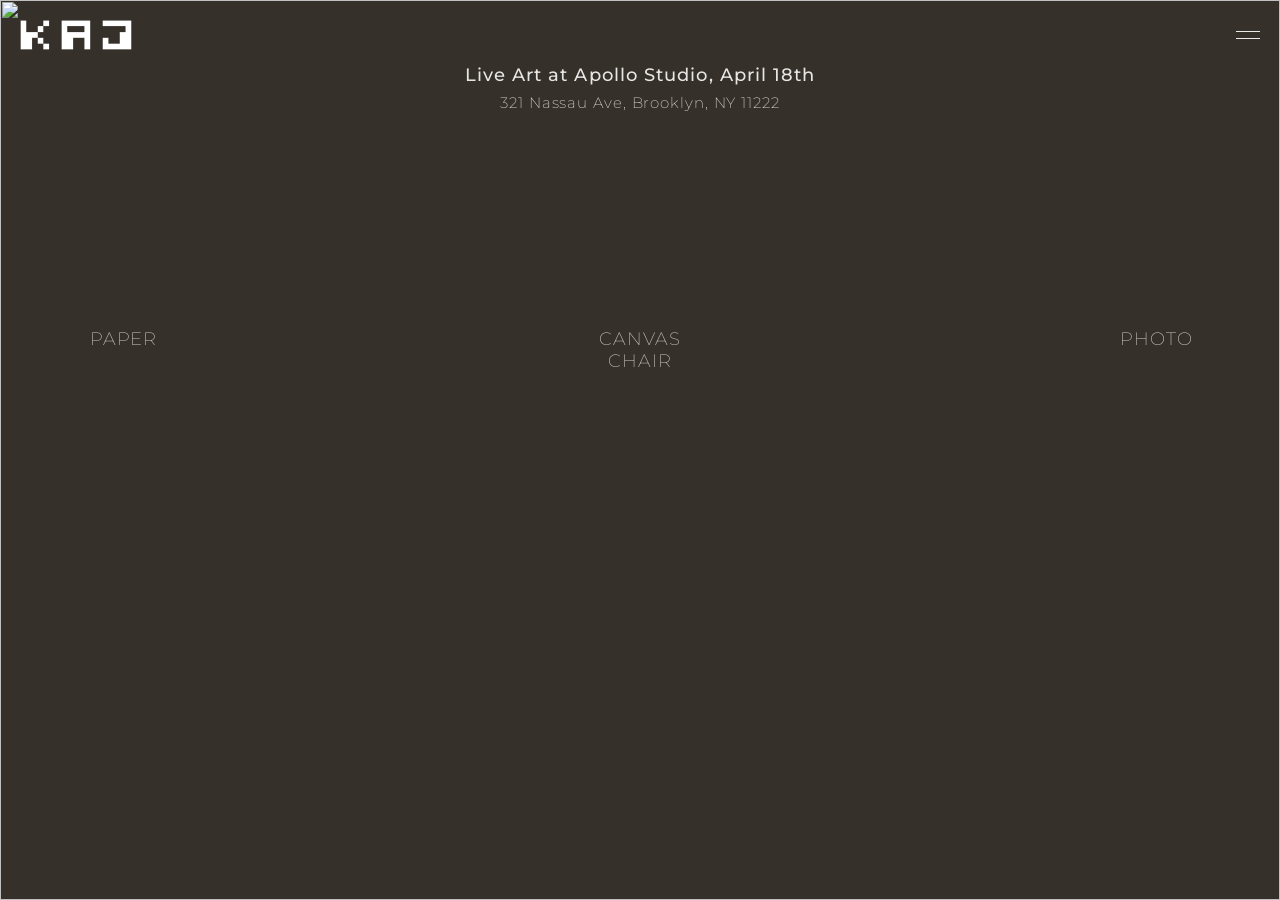
==== index.html @ 90a0300f "Home: bump version and asset query strings for cache bust DIGITAL is already removed from index.html" ====
<!DOCTYPE html>
<html lang="en">
<head>
    <meta charset="UTF-8">
    <meta name="viewport" content="width=device-width, initial-scale=1.0, maximum-scale=1.0, user-scalable=no, viewport-fit=cover">
    <style>
    html{color-scheme:dark}
    html,body{min-height:100%;min-height:100dvh;min-height:-webkit-fill-available;background:#353029!important;background-color:#353029!important;margin:0}
    .home-bg-layer{
      position:fixed;inset:0;z-index:0;pointer-events:none;background-color:#353029;
    }
    .home-foreground{position:relative;z-index:1;min-height:100vh;min-height:100dvh}
    .home-bg-layer .home-bg-layer-img{
      width:100%;height:100%;object-fit:cover;object-position:center;display:block;
    }
    </style>
    <link rel="canonical" href="https://studio-kaj.com/">
    <meta http-equiv="Cache-Control" content="no-cache, no-store, must-revalidate">
    <meta http-equiv="Pragma" content="no-cache">
    <meta http-equiv="Expires" content="0">
    <meta name="theme-color" content="#353029">
    <title>KAJ</title>
    <link rel="preconnect" href="https://fonts.googleapis.com">
    <link rel="preconnect" href="https://fonts.gstatic.com" crossorigin>
    <link href="https://fonts.googleapis.com/css2?family=Montserrat:ital,wght@0,100;0,200;0,300;0,500;1,100;1,200;1,300&display=swap" rel="stylesheet" media="print" onload="this.media='all'">
    <noscript><link href="https://fonts.googleapis.com/css2?family=Montserrat:ital,wght@0,100;0,200;0,300;0,500;1,100;1,200;1,300&display=swap" rel="stylesheet"></noscript>
    <link rel="preload" as="image" href="https://studio-kaj.com/assets/background-image.webp?v=7" fetchpriority="high">
    <link rel="stylesheet" href="logo-vars.css?v=4">
    <link rel="stylesheet" href="styles.css?v=49">
</head>
<body data-home>
    <div class="home-bg-layer" aria-hidden="true">
        <img id="homeHeroBackground" class="home-bg-layer-img" src="https://studio-kaj.com/assets/background-image.webp?v=7" alt="" width="2400" height="1600" fetchpriority="high" decoding="sync">
    </div>
    <script>
    (function () {
        var img = document.getElementById('homeHeroBackground');
        if (!img) return;
        var p = location.protocol;
        var h = location.hostname;
        if (p === 'file:' || h === 'localhost' || h === '127.0.0.1') {
            try { img.src = new URL('assets/background-image.webp?v=7', location.href).href; } catch (e) {}
        }
    })();
    </script>
    <div class="home-foreground">
    <a href="index.html" class="logo"><img src="assets/KAJ-Logo.webp?v=4" alt="KAJ" width="1846" height="832" decoding="async"></a>
    <div class="menu-button" id="menuButton">
        <span></span>
        <span></span>
    </div>
    <div class="home-announcement" role="status">
        <p class="home-announcement-line">Live Art at Apollo Studio, April 18th</p>
        <p class="home-announcement-line">321 Nassau Ave, Brooklyn, NY 11222</p>
    </div>
    <div class="button-titles">
        <a href="paper.html" class="title-item">PAPER</a>
        <a href="canvas.html" class="title-item">CANVAS</a>
        <a href="photo.html" class="title-item">PHOTO</a>
        <a href="chair.html" class="title-item">CHAIR</a>
    </div>
    <div class="menu-popup" id="menuPopup">
        <div class="menu-popup-content">
            <a href="canvas.html" class="menu-popup-item">CANVAS</a>
            <a href="paper.html" class="menu-popup-item">PAPER</a>
            <a href="photo.html" class="menu-popup-item">PHOTO</a>
            <a href="chair.html" class="menu-popup-item">CHAIR</a>
        </div>
    </div>
    </div>
    <script src="site-boot.js?v=10"></script>
    <script src="menu.js?v=31" defer></script>
</body>
</html>
---- logo-vars.css ----
/* === Logo layout — edit values below ===
   Base gap + optional notch (safe-area). Logo heights at three breakpoints.
   After saving, bump ?v= on logo-vars.css in every .html file (search: logo-vars.css). */

:root {
    /* Space from top: base gap + iPhone notch / Dynamic Island when present */
    --logo-inset-top: calc(20px + env(safe-area-inset-top, 0px));
    --logo-height: 30px;
    --header-bar-height: var(--logo-height);
    --header-stack-height: calc(var(--logo-inset-top) + var(--header-bar-height));
}

@media (max-width: 768px) {
    :root {
        --logo-height: 26px;
    }
}

@media (max-width: 480px) {
    :root {
        --logo-height: 22px;
    }
}
---- styles.css ----
* {
    margin: 0;
    padding: 0;
    box-sizing: border-box;
}

html, body {
    width: 100%;
    margin: 0;
    padding: 0;
}

html {
    background-color: #353029;
    min-height: 100%;
    min-height: 100dvh;
    min-height: -webkit-fill-available;
    width: 100%;
    margin: 0;
    padding: 0;
    overflow-x: hidden;
}

body {
    background-color: #353029;
    min-height: 100vh;
    min-height: 100dvh;
    min-height: -webkit-fill-available;
    width: 100%;
    margin: 0;
    padding: 0;
    overflow-x: hidden;
    position: relative;
}

/* Hero img: keep layer behind UI — no transform on this fixed layer (Chrome can paint it above siblings). */
.home-bg-layer {
    position: fixed;
    inset: 0;
    width: auto;
    height: auto;
    min-height: 100vh;
    min-height: 100dvh;
    min-height: 100svh;
    z-index: 0;
    pointer-events: none;
    background-color: #353029;
}

/* Wraps all home UI so z-index stacks above .home-bg-layer (see index.html). */
.home-foreground {
    position: relative;
    z-index: 1;
    min-height: 100vh;
    min-height: 100dvh;
}

.home-bg-layer .home-bg-layer-img {
    width: 100%;
    height: 100%;
    object-fit: cover;
    object-position: center center;
    display: block;
}

.logo {
    position: absolute;
    z-index: 10;
    top: var(--logo-inset-top);
    left: 0;
    padding: 0 20px 0 20px;
    display: flex;
    align-items: flex-start;
    height: var(--header-bar-height);
    text-decoration: none;
    user-select: none;
    -webkit-user-select: none;
    -moz-user-select: none;
    -ms-user-select: none;
    outline: none;
}

.logo img {
    height: var(--logo-height);
    width: auto;
    display: block;
    object-fit: contain;
    object-position: top center;
    filter: brightness(0) invert(1);
}

.menu-button {
    position: absolute;
    top: var(--logo-inset-top);
    right: 0;
    padding: 0 20px 0 20px;
    display: flex;
    flex-direction: column;
    justify-content: center;
    align-items: center;
    gap: 6px;
    height: var(--header-bar-height);
    cursor: pointer;
    z-index: 100;
    transition: transform 0.3s ease;
}

.menu-button span {
    width: 24px;
    height: 1px;
    background-color: #ffffff;
    display: block;
    transition: all 0.3s ease;
    opacity: 0.9;
}

.menu-button:hover span {
    opacity: 1;
}

.menu-button.active span {
    background-color: #ffffff;
}

.menu-button.active span:nth-child(1) {
    transform: rotate(45deg) translate(6px, 6px);
}

.menu-button.active span:nth-child(2) {
    transform: rotate(-45deg) translate(6px, -6px);
}

.home-announcement {
    position: absolute;
    left: 0;
    right: 0;
    top: calc(var(--header-stack-height) + 12px);
    z-index: 50;
    text-align: center;
    pointer-events: none;
    padding: 0 clamp(16px, 4vw, 32px);
}

.home-announcement-line {
    font-family: 'Montserrat', sans-serif;
    font-weight: 200;
    font-size: clamp(12px, 2vw, 15px);
    color: rgba(255, 255, 255, 0.88);
    letter-spacing: 0.06em;
    line-height: 1.45;
}

.home-announcement-line:first-of-type {
    font-size: clamp(14px, 2.5vw, 18px);
    font-weight: 500;
}

.home-announcement-line + .home-announcement-line {
    margin-top: 0.25em;
}

.menu-popup {
    position: fixed;
    top: 0;
    left: 0;
    width: 100%;
    height: 100%;
    background-color: #353029;
    z-index: 99;
    display: flex;
    align-items: center;
    justify-content: center;
    opacity: 0;
    visibility: hidden;
    transition: opacity 0.3s ease, visibility 0.3s ease;
}

.menu-popup.active {
    opacity: 1;
    visibility: visible;
}

.menu-popup-content {
    display: flex;
    flex-direction: column;
    align-items: center;
    justify-content: center;
    gap: 30px;
}

.menu-popup-item {
    font-family: 'Montserrat', sans-serif;
    font-weight: 200;
    font-size: 24px;
    color: rgba(255, 255, 255, 0.9);
    letter-spacing: 0.05em;
    text-decoration: none;
    opacity: 0.8;
    transition: opacity 0.3s ease, transform 0.3s ease;
    transform: translateY(20px);
}

.menu-popup.active .menu-popup-item {
    transform: translateY(0);
}

.menu-popup-item:nth-child(1) { transition-delay: 0.05s; }
.menu-popup-item:nth-child(2) { transition-delay: 0.1s; }
.menu-popup-item:nth-child(3) { transition-delay: 0.15s; }
.menu-popup-item:nth-child(4) { transition-delay: 0.2s; }

.menu-popup-item:hover {
    opacity: 1;
}

@media (max-width: 768px) {
    .menu-popup-item {
        font-size: 20px;
        gap: 25px;
    }
}

.button-titles {
    position: absolute;
    z-index: 5;
    inset: 0;
    display: grid;
    grid-template-columns: repeat(5, 1fr);
    grid-template-rows: repeat(2, min-content);
    justify-items: center;
    align-items: center;
    align-content: center;
    row-gap: 0px !important;
    column-gap: clamp(20px, 4vw, 60px);
    padding: 0 clamp(10px, 2vw, 20px);
    transform: translate(0, -100px);
    pointer-events: none;
}

.title-item {
    position: static;
    font-family: 'Montserrat', sans-serif;
    font-weight: 200;
    font-size: 18px;
    color: rgba(255, 255, 255, 0.9);
    letter-spacing: 0.05em;
    opacity: 0.8;
    transition: opacity 0.3s ease;
    pointer-events: auto;
    text-decoration: none;
    display: block;
}

.title-item:hover {
    opacity: 1;
}

.title-item:nth-child(1) { grid-row: 1; grid-column: 1; }
.title-item:nth-child(2) { grid-row: 1; grid-column: 3; }
.title-item:nth-child(3) { grid-row: 1; grid-column: 5; }
.title-item:nth-child(4) { grid-row: 2; grid-column: 3; }

/* Responsive adjustments */
@media (max-width: 768px) {
    /* Avoid html/body position:fixed + JS height — that combo often blanks the compositor on iOS/WebKit */
    html {
        min-height: 100%;
        min-height: 100dvh;
        min-height: -webkit-fill-available;
        width: 100%;
        overflow-x: hidden;
    }

    body {
        min-height: 100%;
        min-height: 100dvh;
        min-height: -webkit-fill-available;
        background-color: #353029;
        width: 100%;
        overflow-x: hidden;
        -webkit-overflow-scrolling: touch;
    }

    .home-bg-layer {
        min-height: -webkit-fill-available;
    }

    .button-titles {
        column-gap: clamp(10px, 3vw, 40px);
        padding: 0 clamp(5px, 1.5vw, 15px);
        transform: translate(0, 0);
    }
    
    .title-item {
        font-size: clamp(14px, 2.5vw, 18px);
        font-weight: 300;
    }
}

@media (max-width: 480px) {
    .button-titles {
        column-gap: clamp(5px, 2vw, 20px);
        padding: 0 clamp(5px, 1vw, 10px);
    }
    
    .title-item {
        font-size: clamp(12px, 2vw, 16px);
        font-weight: 300;
    }
}
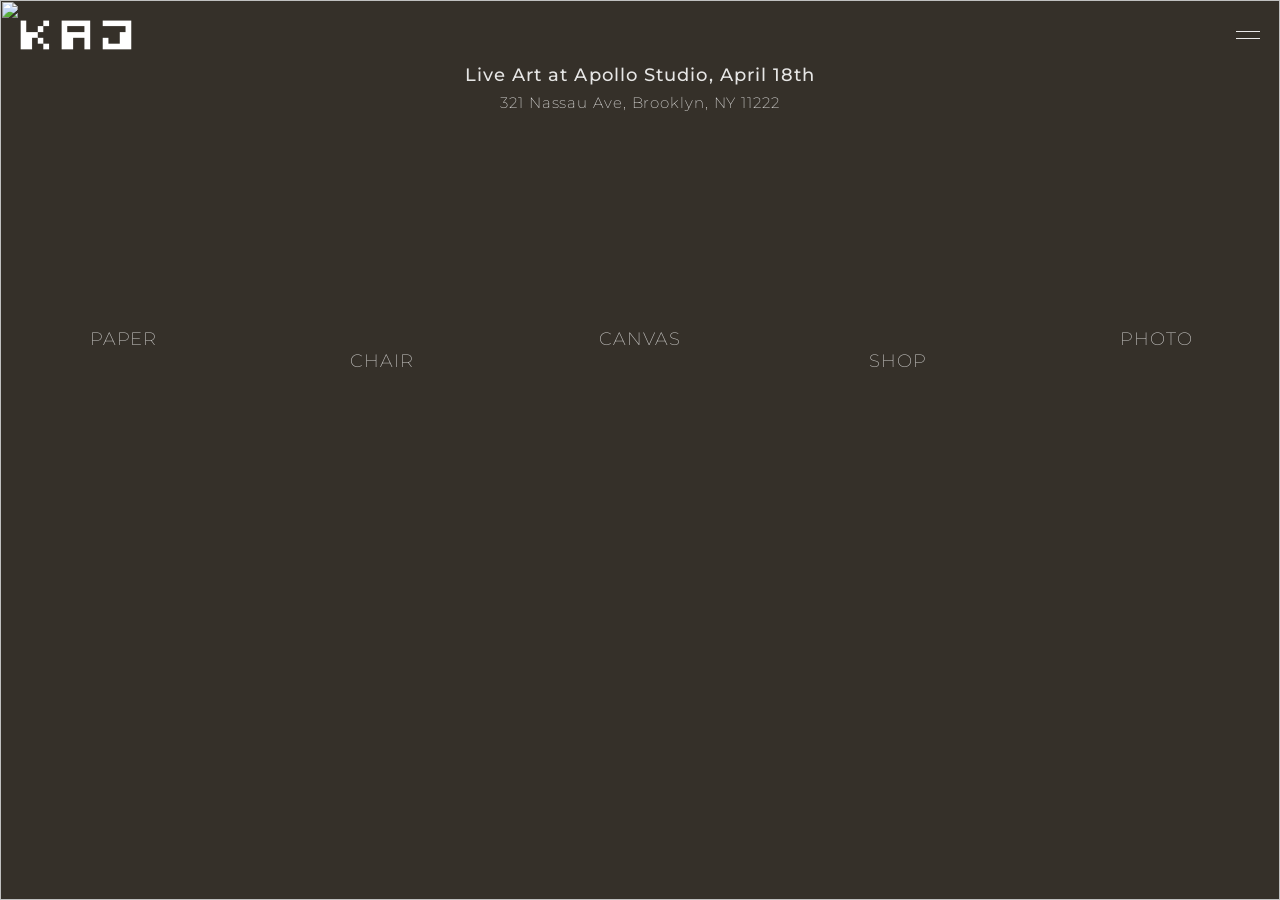
==== commit 056a1496: "Add SHOP to home grid and site menus; refresh shop page Place SHOP after CHAIR on the home title gri" ====
--- a/index.html
+++ b/index.html
@@ -26,7 +26,7 @@
     <noscript><link href="https://fonts.googleapis.com/css2?family=Montserrat:ital,wght@0,100;0,200;0,300;0,500;1,100;1,200;1,300&display=swap" rel="stylesheet"></noscript>
     <link rel="preload" as="image" href="https://studio-kaj.com/assets/background-image.webp?v=7" fetchpriority="high">
     <link rel="stylesheet" href="logo-vars.css?v=4">
-    <link rel="stylesheet" href="styles.css?v=49">
+    <link rel="stylesheet" href="styles.css?v=50">
 </head>
 <body data-home>
     <div class="home-bg-layer" aria-hidden="true">
@@ -58,6 +58,7 @@
         <a href="canvas.html" class="title-item">CANVAS</a>
         <a href="photo.html" class="title-item">PHOTO</a>
         <a href="chair.html" class="title-item">CHAIR</a>
+        <a href="shop.html" class="title-item">SHOP</a>
     </div>
     <div class="menu-popup" id="menuPopup">
         <div class="menu-popup-content">
@@ -65,6 +66,7 @@
             <a href="paper.html" class="menu-popup-item">PAPER</a>
             <a href="photo.html" class="menu-popup-item">PHOTO</a>
             <a href="chair.html" class="menu-popup-item">CHAIR</a>
+            <a href="shop.html" class="menu-popup-item">SHOP</a>
         </div>
     </div>
     </div>
--- a/styles.css
+++ b/styles.css
@@ -208,6 +208,7 @@
 .menu-popup-item:nth-child(2) { transition-delay: 0.1s; }
 .menu-popup-item:nth-child(3) { transition-delay: 0.15s; }
 .menu-popup-item:nth-child(4) { transition-delay: 0.2s; }
+.menu-popup-item:nth-child(5) { transition-delay: 0.25s; }
 
 .menu-popup-item:hover {
     opacity: 1;
@@ -258,7 +259,8 @@
 .title-item:nth-child(1) { grid-row: 1; grid-column: 1; }
 .title-item:nth-child(2) { grid-row: 1; grid-column: 3; }
 .title-item:nth-child(3) { grid-row: 1; grid-column: 5; }
-.title-item:nth-child(4) { grid-row: 2; grid-column: 3; }
+.title-item:nth-child(4) { grid-row: 2; grid-column: 2; }
+.title-item:nth-child(5) { grid-row: 2; grid-column: 4; }
 
 /* Responsive adjustments */
 @media (max-width: 768px) {
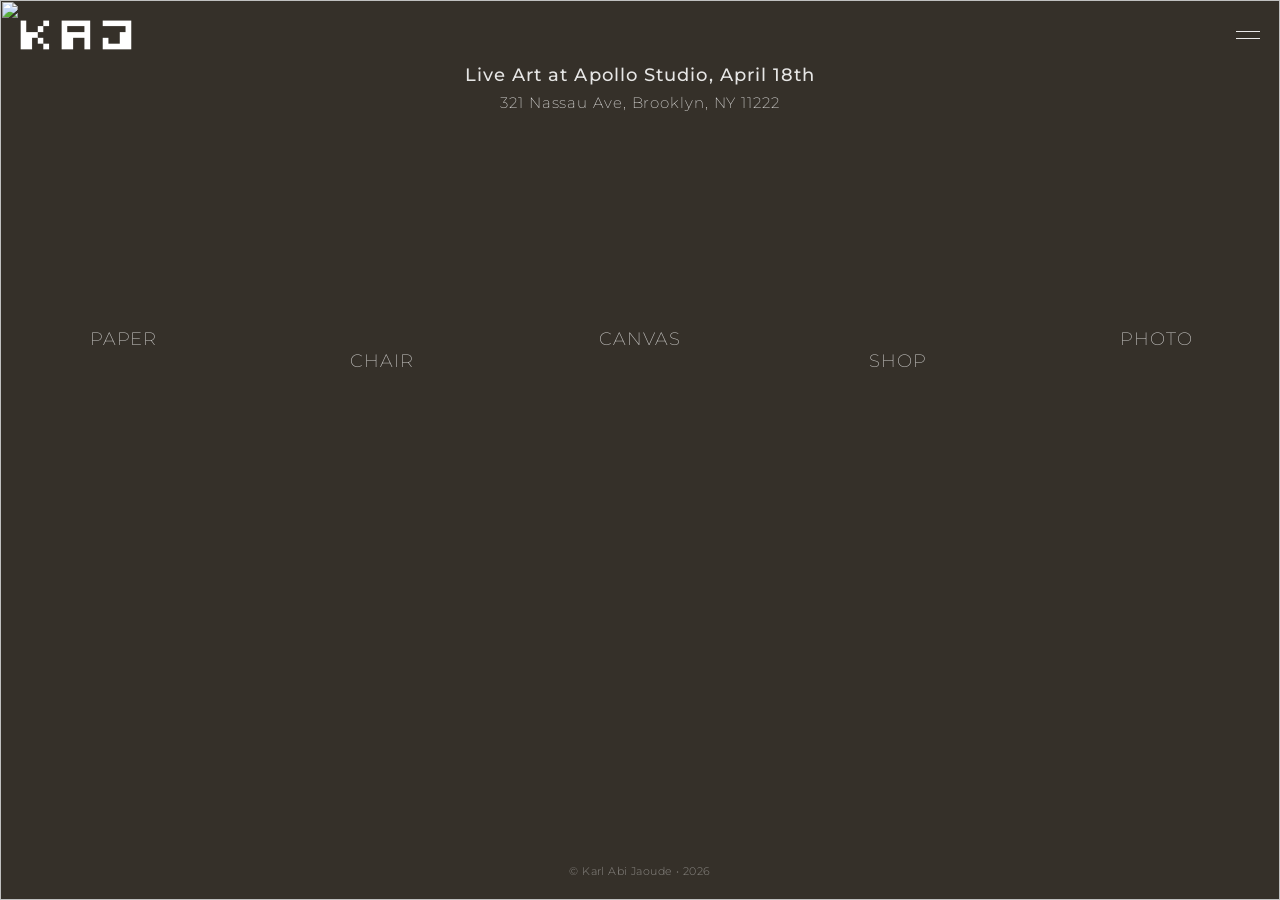
==== commit bdb4c770: "Add site footer with copyright on all pages Montserrat light (300), 11px, centered. Light pages use " ====
--- a/index.html
+++ b/index.html
@@ -26,7 +26,7 @@
     <noscript><link href="https://fonts.googleapis.com/css2?family=Montserrat:ital,wght@0,100;0,200;0,300;0,500;1,100;1,200;1,300&display=swap" rel="stylesheet"></noscript>
     <link rel="preload" as="image" href="https://studio-kaj.com/assets/background-image.webp?v=7" fetchpriority="high">
     <link rel="stylesheet" href="logo-vars.css?v=4">
-    <link rel="stylesheet" href="styles.css?v=50">
+    <link rel="stylesheet" href="styles.css?v=51">
 </head>
 <body data-home>
     <div class="home-bg-layer" aria-hidden="true">
@@ -69,6 +69,7 @@
             <a href="shop.html" class="menu-popup-item">SHOP</a>
         </div>
     </div>
+    <footer class="site-footer" role="contentinfo">© Karl Abi Jaoude • 2026</footer>
     </div>
     <script src="site-boot.js?v=10"></script>
     <script src="menu.js?v=31" defer></script>
--- a/styles.css
+++ b/styles.css
@@ -53,6 +53,23 @@
     z-index: 1;
     min-height: 100vh;
     min-height: 100dvh;
+}
+
+[data-home] .site-footer {
+    position: fixed;
+    bottom: 0;
+    left: 0;
+    right: 0;
+    z-index: 4;
+    font-family: 'Montserrat', sans-serif;
+    font-weight: 300;
+    font-size: 11px;
+    line-height: 1.45;
+    letter-spacing: 0.04em;
+    color: rgba(255, 255, 255, 0.42);
+    text-align: center;
+    padding: 12px 16px 20px;
+    pointer-events: none;
 }
 
 .home-bg-layer .home-bg-layer-img {
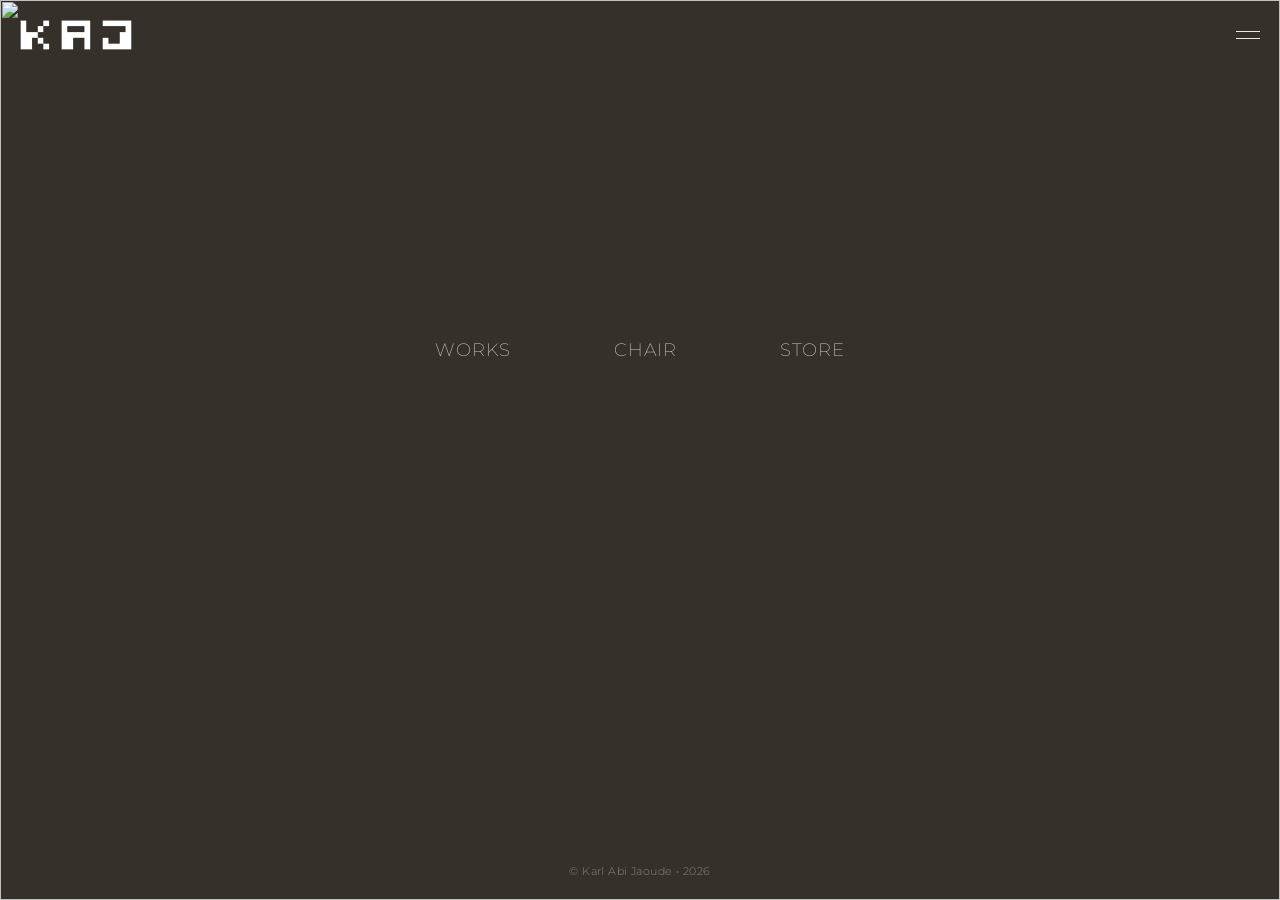
==== commit 0a02bd3d: "Consolidate navigation into Works/Chair/Store and merge work categories. This updates the homepage a" ====
--- a/index.html
+++ b/index.html
@@ -13,24 +13,44 @@
     .home-bg-layer .home-bg-layer-img{
       width:100%;height:100%;object-fit:cover;object-position:center;display:block;
     }
+    .visually-hidden{position:absolute;width:1px;height:1px;padding:0;margin:-1px;overflow:hidden;clip:rect(0,0,0,0);white-space:nowrap;border:0}
     </style>
-    <link rel="canonical" href="https://studio-kaj.com/">
+    <link rel="canonical" href="https://studiokaj.com/">
+    <link rel="me" href="https://www.instagram.com/karl.aj/">
+    <meta name="description" content="Studio KAJ is the KAJ studio and portfolio of Karl AJ — artist Karl Abi Jaoude (KAJ). Explore works, chair, and store.">
+    <meta property="og:type" content="website">
+    <meta property="og:site_name" content="Studio KAJ">
+    <meta property="og:title" content="Studio KAJ | Karl AJ — KAJ Art &amp; Design">
+    <meta property="og:description" content="Studio KAJ is the KAJ studio and portfolio of Karl AJ — artist Karl Abi Jaoude (KAJ). Works, chair, and store.">
+    <meta property="og:url" content="https://studiokaj.com/">
+    <meta property="og:image" content="https://studiokaj.com/assets/background-image.webp?v=7">
+    <meta property="og:image:alt" content="Studio KAJ — art by Karl AJ (Karl Abi Jaoude)">
+    <meta name="twitter:card" content="summary_large_image">
+    <meta name="twitter:title" content="Studio KAJ | Karl AJ — KAJ Art &amp; Design">
+    <meta name="twitter:description" content="Studio KAJ is the KAJ studio and portfolio of Karl AJ — artist Karl Abi Jaoude (KAJ). Works, chair, and store.">
+    <meta name="twitter:image" content="https://studiokaj.com/assets/background-image.webp?v=7">
     <meta http-equiv="Cache-Control" content="no-cache, no-store, must-revalidate">
     <meta http-equiv="Pragma" content="no-cache">
     <meta http-equiv="Expires" content="0">
     <meta name="theme-color" content="#353029">
-    <title>KAJ</title>
+    <title>Studio KAJ | Karl AJ — KAJ Art &amp; Design</title>
+    <script type="application/ld+json">
+    {"@context":"https://schema.org","@graph":[
+      {"@type":"WebSite","@id":"https://studiokaj.com/#website","url":"https://studiokaj.com/","name":"Studio KAJ","alternateName":["KAJ Studio","KAJ","KAJ-","Karl AJ","Karl Abi Jaoude"],"description":"Studio KAJ — KAJ studio portfolio of Karl AJ (Karl Abi Jaoude).","publisher":{"@id":"https://studiokaj.com/#organization"}},
+      {"@type":"Organization","@id":"https://studiokaj.com/#organization","name":"Studio KAJ","alternateName":["KAJ Studio","KAJ","KAJ-","Karl AJ"],"url":"https://studiokaj.com/","logo":"https://studiokaj.com/assets/KAJ-Logo.webp?v=4","sameAs":["https://www.instagram.com/karl.aj/"],"founder":{"@type":"Person","@id":"https://studiokaj.com/#karl-abi-jaoude","name":"Karl Abi Jaoude","alternateName":["Karl AJ","KAJ"],"sameAs":["https://www.instagram.com/karl.aj/"]}}
+    ]}
+    </script>
     <link rel="preconnect" href="https://fonts.googleapis.com">
     <link rel="preconnect" href="https://fonts.gstatic.com" crossorigin>
     <link href="https://fonts.googleapis.com/css2?family=Montserrat:ital,wght@0,100;0,200;0,300;0,500;1,100;1,200;1,300&display=swap" rel="stylesheet" media="print" onload="this.media='all'">
     <noscript><link href="https://fonts.googleapis.com/css2?family=Montserrat:ital,wght@0,100;0,200;0,300;0,500;1,100;1,200;1,300&display=swap" rel="stylesheet"></noscript>
-    <link rel="preload" as="image" href="https://studio-kaj.com/assets/background-image.webp?v=7" fetchpriority="high">
+    <link rel="preload" as="image" href="https://studiokaj.com/assets/background-image.webp?v=7" fetchpriority="high">
     <link rel="stylesheet" href="logo-vars.css?v=4">
-    <link rel="stylesheet" href="styles.css?v=51">
+    <link rel="stylesheet" href="styles.css?v=54">
 </head>
 <body data-home>
     <div class="home-bg-layer" aria-hidden="true">
-        <img id="homeHeroBackground" class="home-bg-layer-img" src="https://studio-kaj.com/assets/background-image.webp?v=7" alt="" width="2400" height="1600" fetchpriority="high" decoding="sync">
+        <img id="homeHeroBackground" class="home-bg-layer-img" src="https://studiokaj.com/assets/background-image.webp?v=7" alt="" width="2400" height="1600" fetchpriority="high" decoding="sync">
     </div>
     <script>
     (function () {
@@ -44,29 +64,22 @@
     })();
     </script>
     <div class="home-foreground">
-    <a href="index.html" class="logo"><img src="assets/KAJ-Logo.webp?v=4" alt="KAJ" width="1846" height="832" decoding="async"></a>
+    <h1 class="visually-hidden">Studio KAJ — KAJ studio by Karl AJ (Karl Abi Jaoude)</h1>
+    <a href="index.html" class="logo"><img src="assets/KAJ-Logo.webp?v=4" alt="Studio KAJ — Karl AJ (Karl Abi Jaoude)" width="1846" height="832" decoding="async"></a>
     <div class="menu-button" id="menuButton">
         <span></span>
         <span></span>
     </div>
-    <div class="home-announcement" role="status">
-        <p class="home-announcement-line">Live Art at Apollo Studio, April 18th</p>
-        <p class="home-announcement-line">321 Nassau Ave, Brooklyn, NY 11222</p>
-    </div>
     <div class="button-titles">
-        <a href="paper.html" class="title-item">PAPER</a>
-        <a href="canvas.html" class="title-item">CANVAS</a>
-        <a href="photo.html" class="title-item">PHOTO</a>
+        <a href="paper.html" class="title-item">WORKS</a>
         <a href="chair.html" class="title-item">CHAIR</a>
-        <a href="shop.html" class="title-item">SHOP</a>
+        <a href="shop.html" class="title-item">STORE</a>
     </div>
     <div class="menu-popup" id="menuPopup">
         <div class="menu-popup-content">
-            <a href="canvas.html" class="menu-popup-item">CANVAS</a>
-            <a href="paper.html" class="menu-popup-item">PAPER</a>
-            <a href="photo.html" class="menu-popup-item">PHOTO</a>
+            <a href="paper.html" class="menu-popup-item">WORKS</a>
             <a href="chair.html" class="menu-popup-item">CHAIR</a>
-            <a href="shop.html" class="menu-popup-item">SHOP</a>
+            <a href="shop.html" class="menu-popup-item">STORE</a>
         </div>
     </div>
     <footer class="site-footer" role="contentinfo">© Karl Abi Jaoude • 2026</footer>
--- a/styles.css
+++ b/styles.css
@@ -242,17 +242,15 @@
     position: absolute;
     z-index: 5;
     inset: 0;
-    display: grid;
-    grid-template-columns: repeat(5, 1fr);
-    grid-template-rows: repeat(2, min-content);
-    justify-items: center;
+    width: 100%;
+    display: flex;
+    justify-content: center !important;
     align-items: center;
-    align-content: center;
-    row-gap: 0px !important;
-    column-gap: clamp(20px, 4vw, 60px);
+    gap: clamp(24px, 8vw, 110px);
     padding: 0 clamp(10px, 2vw, 20px);
     transform: translate(0, -100px);
     pointer-events: none;
+    margin: 0 auto;
 }
 
 .title-item {
@@ -273,12 +271,6 @@
     opacity: 1;
 }
 
-.title-item:nth-child(1) { grid-row: 1; grid-column: 1; }
-.title-item:nth-child(2) { grid-row: 1; grid-column: 3; }
-.title-item:nth-child(3) { grid-row: 1; grid-column: 5; }
-.title-item:nth-child(4) { grid-row: 2; grid-column: 2; }
-.title-item:nth-child(5) { grid-row: 2; grid-column: 4; }
-
 /* Responsive adjustments */
 @media (max-width: 768px) {
     /* Avoid html/body position:fixed + JS height — that combo often blanks the compositor on iOS/WebKit */
@@ -305,7 +297,7 @@
     }
 
     .button-titles {
-        column-gap: clamp(10px, 3vw, 40px);
+        gap: clamp(10px, 3vw, 40px);
         padding: 0 clamp(5px, 1.5vw, 15px);
         transform: translate(0, 0);
     }
@@ -318,7 +310,7 @@
 
 @media (max-width: 480px) {
     .button-titles {
-        column-gap: clamp(5px, 2vw, 20px);
+        gap: clamp(5px, 2vw, 20px);
         padding: 0 clamp(5px, 1vw, 10px);
     }
     
